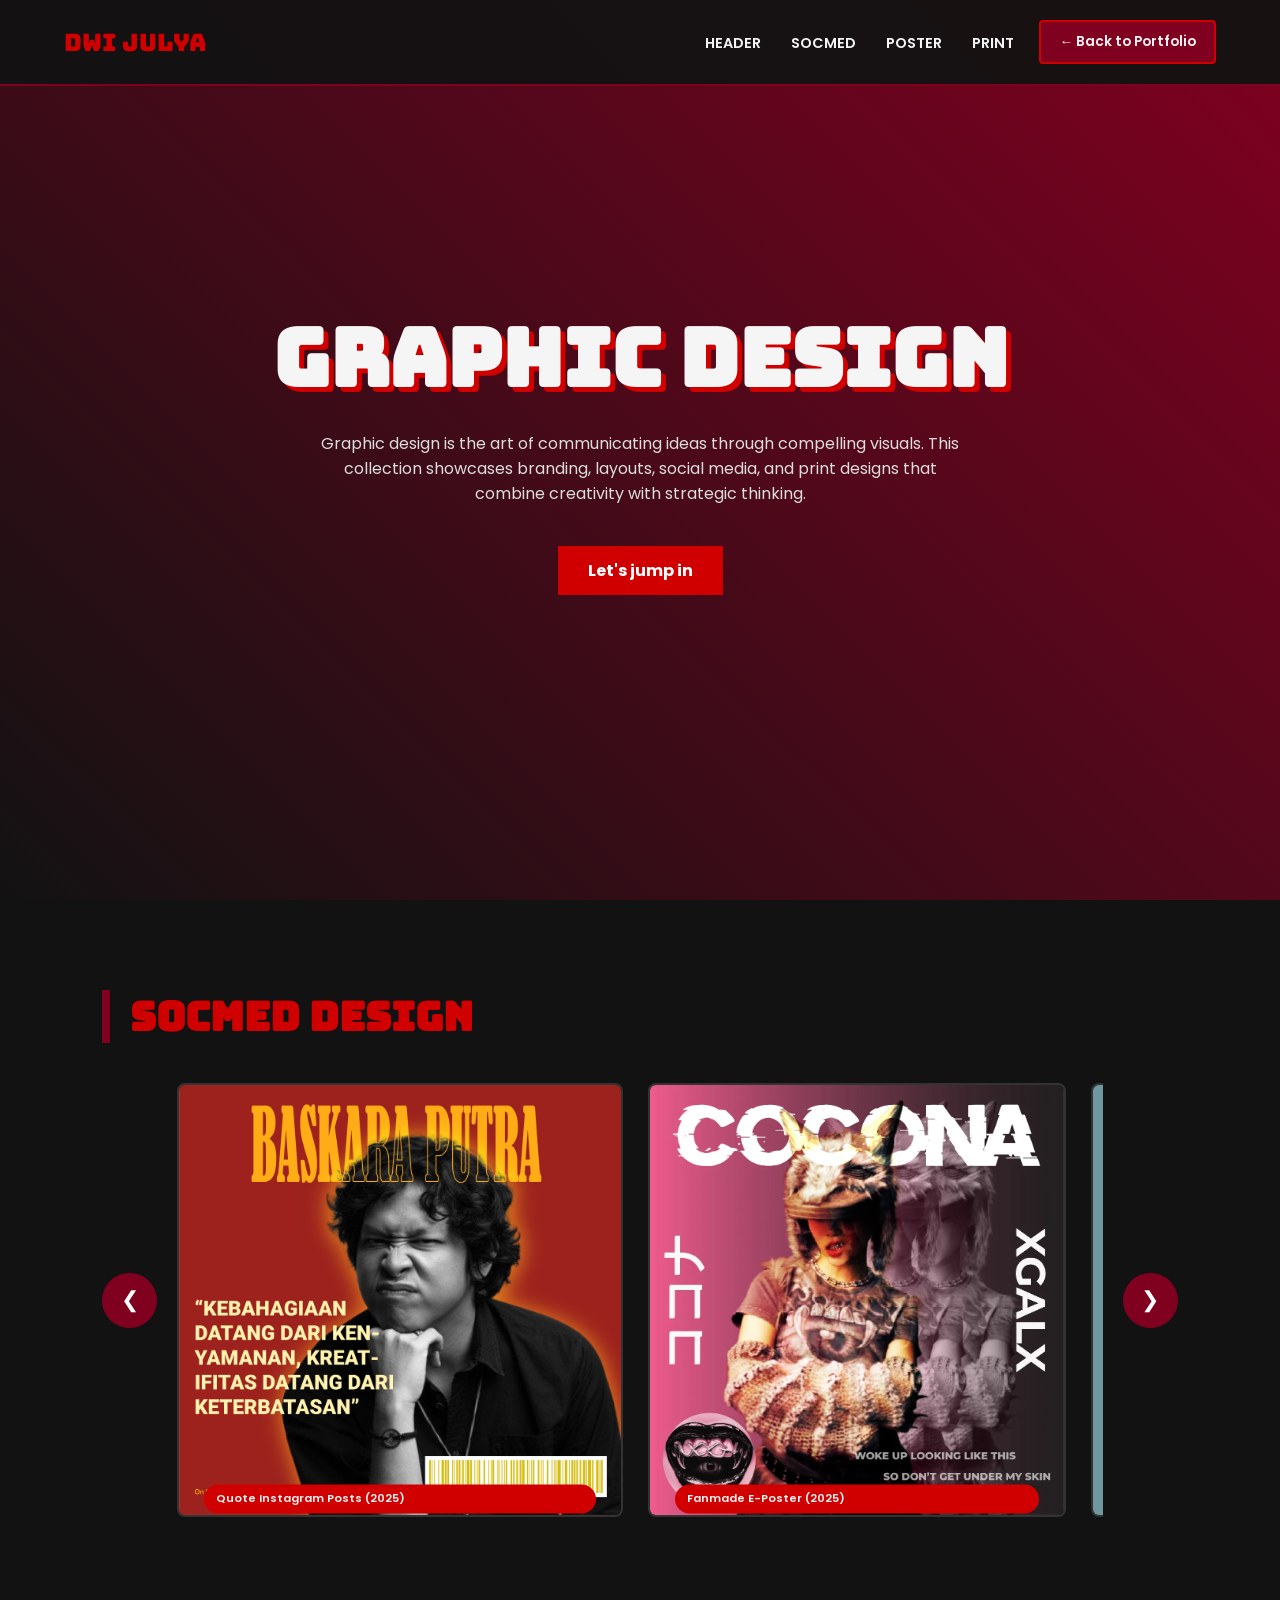
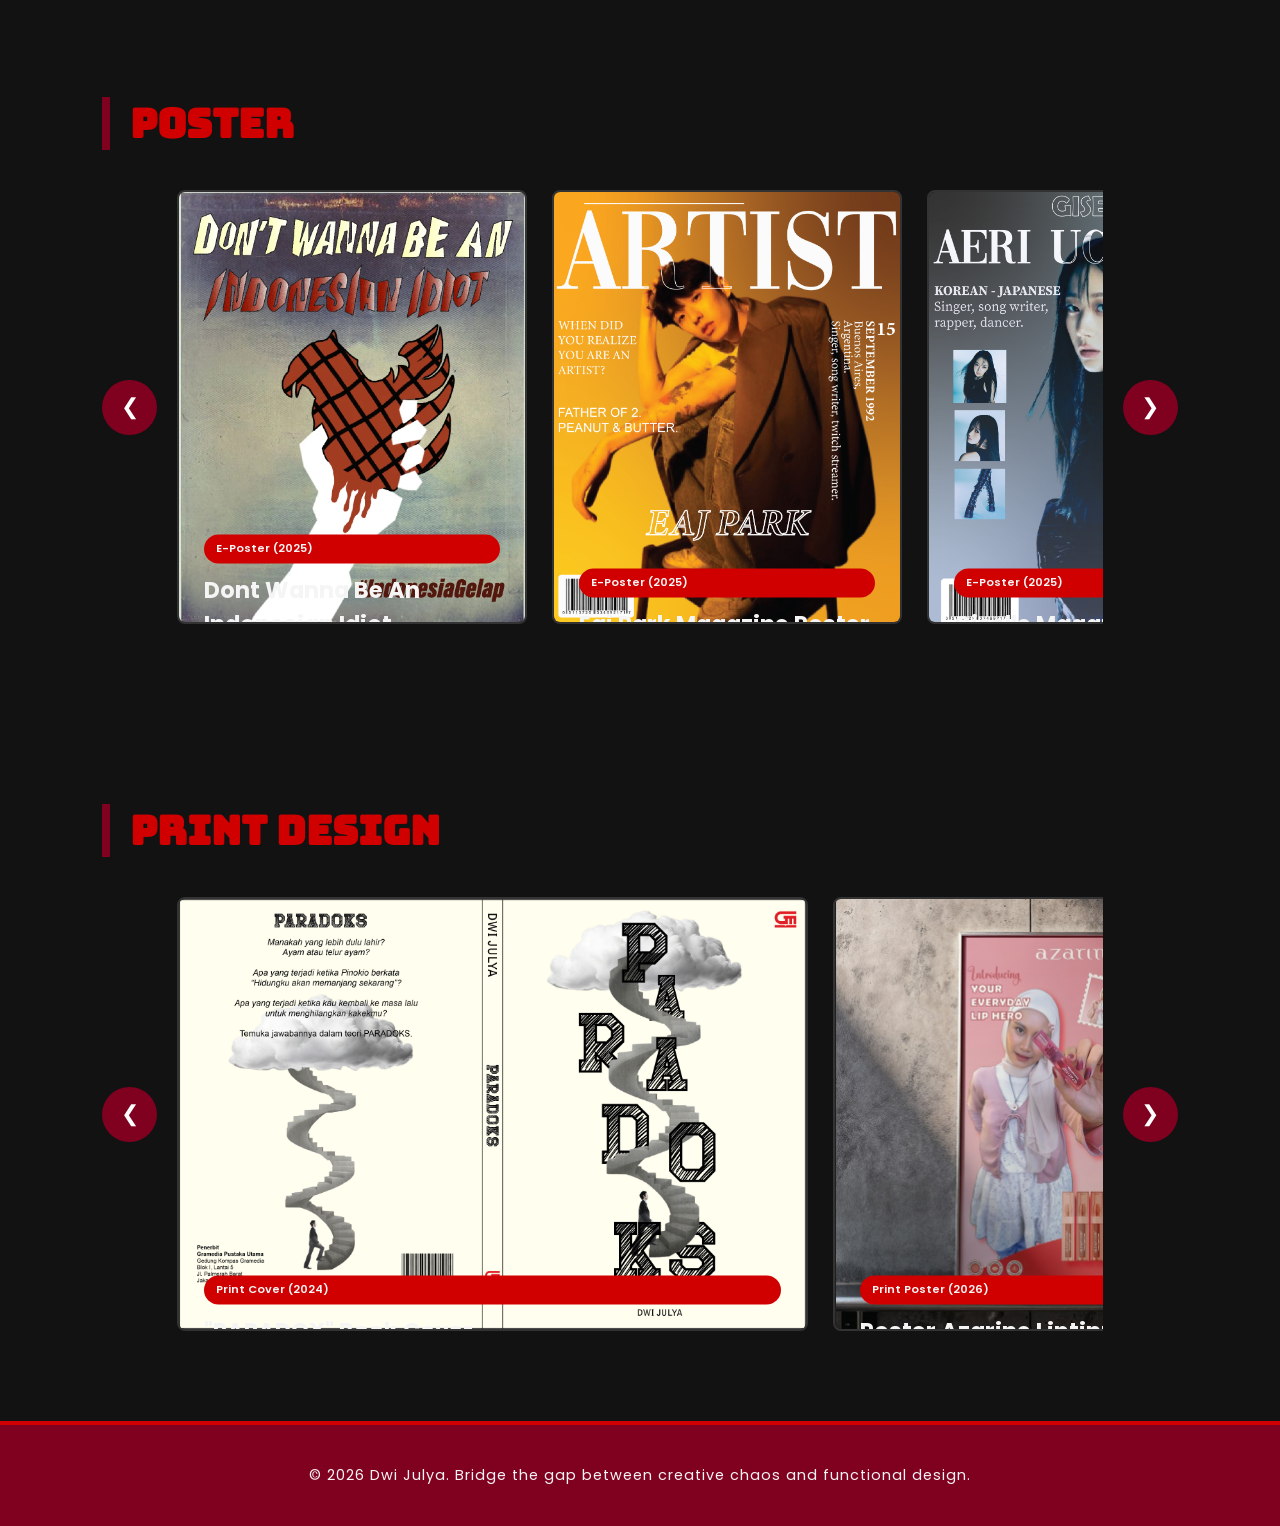
==== graphic design.html @ fa573969 "Update graphic design.html" ====
<!DOCTYPE html>
<html lang="id">
<head>
<meta charset="UTF-8">
<meta name="viewport" content="width=device-width, initial-scale=1.0">
<title>Graphic Design | Dwi Julya</title>
<link href="https://fonts.googleapis.com/css2?family=Poppins:wght@300;400;600;800&family=Bungee&display=swap" rel="stylesheet">
<style>
:root{--burgundy:#800020;--red:#D00000;--black:#121212;--white:#F5F5F5;--gray:#1E1E1E;}
*{margin:0;padding:0;box-sizing:border-box;scroll-behavior:smooth}
body{background:var(--black);color:var(--white);font-family:Poppins,sans-serif}
section{padding:90px 8%}
.hero{height:100vh;background:linear-gradient(45deg,var(--black),var(--burgundy));display:flex;flex-direction:column;justify-content:center;align-items:center;text-align:center}
.hero h1{font-family:Bungee,cursive;font-size:5rem;text-shadow:5px 5px var(--red);animation:up 1s}
.hero p{max-width:650px;margin-top:20px;color:#ddd;animation:up 1.4s}
@keyframes up{from{opacity:0;transform:translateY(50px)}to{opacity:1;transform:translateY(0)}}
.title{font-family:Bungee;font-size:2.5rem;color:var(--red);border-left:8px solid var(--burgundy);padding-left:20px;margin-bottom:40px}
.grid{display:grid;grid-template-columns:repeat(auto-fit,minmax(280px,1fr));gap:25px}
.card{position:relative;overflow:hidden;border:2px solid #333;background:var(--gray);border-radius:5px}
.card img{width:100%;height:360px;object-fit:cover;transition:.5s;filter:grayscale(100%)}
.card:hover img{transform:scale(1.08);filter:none}
.overlay{position:absolute;left:0;bottom:-100%;width:100%;padding:20px;background:rgba(128,0,32,.95);transition:.4s}
.card:hover .overlay{bottom:0}
.badge{display:inline-block;background:var(--red);padding:5px 12px;font-size:.75rem;font-weight:600;margin-bottom:10px}
.quote{background:linear-gradient(45deg,#1e1e1e,#800020);text-align:center;padding:70px 10%}
.quote h2{font-family:Bungee;font-size:2rem}
.back{display:inline-block;margin-top:40px;padding:12px 30px;background:var(--red);color:#fff;text-decoration:none;font-weight:700}
.reveal{opacity:0;transform:translateY(50px);transition:1s}
.reveal.active{opacity:1;transform:none}
 /* --- Navigation --- */
        nav {
            display: flex;
            justify-content: space-between;
            align-items: center;
            padding: 20px 5%;
            background: rgba(18, 18, 18, 0.95);
            position: fixed;
            width: 100%;
            top: 0;
            z-index: 1000;
            border-bottom: 2px solid var(--burgundy);
        }

        .logo {
            font-family: 'Bungee', cursive;
            font-size: 1.5rem;
            color: var(--red);
        }

        .nav-links {
            list-style: none;
            display: flex;
        }

        .nav-links li {
            margin-left: 30px;
        }

        .nav-links a {
            text-decoration: none;
            color: var(--white);
            font-weight: 600;
            text-transform: uppercase;
            font-size: 0.9rem;
            transition: 0.3s;
        }

        .nav-links a:hover {
            color: var(--red);
        }

.view-project-btn{
    display:inline-block;
    margin-top:15px;
    padding:10px 22px;
    background:var(--white);
    color:var(--black);
    text-decoration:none;
    font-weight:700;
    font-size:.8rem;
    text-transform:uppercase;
    border-radius:3px;
    transition:.3s;
}

.view-project-btn:hover{
    background:var(--red);
    color:var(--white);
    transform:translateY(-3px);
}

/* --- Footer dengan Background & Sticky --- */
        footer {
            background-color: var(--burgundy); /* Memberikan background warna Burgundy */
            color: var(--white);
            text-align: center;
            padding: 40px 20px;
            border-top: 4px solid var(--red); /* Aksen garis merah tegas */
            width: 100%;
        }

        footer p {
            font-size: 0.9rem;
            letter-spacing: 1px;
        }

        @media (max-width: 992px) {
            .about-container {
                grid-template-columns: 1fr;
                text-align: center;
            }
            .about-photo-wrapper {
                margin-bottom: 40px;
            }
        }

        @media (max-width: 768px) {
            .nav-links { display: none; }
            .hero-title { font-size: 3rem; }
        }

        /* --- Penyesuaian Responsivitas Global --- */
@media (max-width: 1024px) {
    section { padding: 80px 5%; } /* Padding lebih kecil untuk tablet */
    .hero-title { font-size: 4rem; }
}

@media (max-width: 768px) {
    /* Navigasi HP */
    nav { padding: 15px 5%; }
    .nav-links {
        display: none; /* Sembunyikan menu teks di HP untuk kesederhanaan, atau bisa buat hamburger menu */
    }
    
    /* Hero Section HP */
    .hero-title { font-size: 3rem; text-shadow: 3px 3px 0px var(--red); }
    .hero-subtitle { font-size: 1rem; }

    /* About Section HP */
    .about-container {
        grid-template-columns: 1fr; /* Foto dan teks menumpuk vertikal */
        text-align: center;
        gap: 30px;
    }
    .about-photo-wrapper { max-width: 200px; } /* Foto lebih kecil di HP */
    .social-links { justify-content: center; flex-wrap: wrap; }
    
    /* Skill Section HP */
    .skill-row {
        flex-direction: column;
        align-items: center;
        text-align: center;
        gap: 20px;
    }
    .skill-label { min-width: auto; justify-content: center; }
    .expertise-tags { grid-template-columns: 1fr; width: 100%; }
    .software-icons { 
        grid-template-columns: repeat(3, 1fr); /* 3 ikon per baris di HP */
        justify-items: center;
    }

    /* Bento Grid (Vision & Education) HP */
    .bento-grid { grid-template-columns: 1fr; }
    
    /* Portfolio HP */
    .portfolio-grid { grid-template-columns: 1fr; }
    .portfolio-item { height: 350px; }
}

@media (max-width: 480px) {
    .hero-title { font-size: 2.5rem; }
    .section-title { font-size: 2rem; }
    .software-icons { grid-template-columns: repeat(2, 1fr); } /* 2 ikon per baris di HP kecil */
}

.content-wrapper {
    max-width: 1400px;
    margin: 0 auto;
    width: 100%;
}

@media (max-width: 768px) {
    /* Navigasi HP agar tetap muncul */
    nav {
        flex-direction: column; /* Logo di atas, menu di bawah */
        padding: 10px 5%;
        height: auto;
    }

    .logo {
        margin-bottom: 10px;
        font-size: 1.2rem;
    }

    .nav-links {
        display: flex; /* Memastikan menu muncul */
        gap: 15px;
        overflow-x: auto; /* Bisa digeser jika menu terlalu panjang */
        width: 100%;
        justify-content: center;
        padding-bottom: 5px;
        -webkit-overflow-scrolling: touch;
    }

    .nav-links li {
        margin-left: 0; /* Reset margin dari versi PC */
    }

    .nav-links a {
        font-size: 0.75rem; /* Ukuran teks lebih kecil agar muat */
        white-space: nowrap; /* Teks tidak turun ke bawah */
    }
    
    /* Penyesuaian Hero Section agar tidak tertutup nav yang membesar */
    #home {
        padding-top: 120px;
    }

    /* Penyesuaian About & Skill untuk HP */
    .about-container {
        grid-template-columns: 1fr;
        text-align: center;
    }
    .about-photo-wrapper { max-width: 200px; margin: 0 auto 20px; }
    .social-links { justify-content: center; }
    
    .skill-row { flex-direction: column; text-align: center; }
    .software-icons { grid-template-columns: repeat(3, 1fr); }
}

.slider{
    position:relative;
    display:flex;
    align-items:center;
    gap:20px;
    margin-top:30px;
}

.slides{
    display:flex;
    overflow-x:auto;
    gap:25px;
    scroll-behavior:smooth;
    scrollbar-width:none;
    flex:1;
}

.slides::-webkit-scrollbar{
    display:none;
}

.item{
    min-width:350px;
    flex-shrink:0;
    border-radius:8px;
    overflow:hidden;
    border:2px solid #333;
    transition:.35s;
    background:#1e1e1e;
}

.item:hover{
    transform:translateY(-8px);
    border-color:#D00000;
}

.item img{
    width:100%;
    height:430px;
    object-fit:cover;
    display:block;
    transition:.4s;
}

.item:hover img{
    transform:scale(1.05);
}

.prev,
.next{
    width:55px;
    height:55px;
    border:none;
    border-radius:50%;
    background:#800020;
    color:white;
    cursor:pointer;
    font-size:22px;
    transition:.3s;
}

.prev:hover,
.next:hover{
    background:#D00000;
}

.overlay{
    position:absolute;
    left:0;
    right:0;
    bottom:0;
    padding:25px;
    height:38%;
    display:flex;
    flex-direction:column;
    justify-content:flex-end;
    background:linear-gradient(
        to top,
        rgba(0,0,0,.97),
        rgba(0,0,0,.65),
        transparent
    );
    transform:translateY(100%);
    transition:.4s ease;
}

.item{
    position:relative;
    min-width:350px;
    flex-shrink:0;
    overflow:hidden;
    border-radius:8px;
    border:2px solid #333;
    transition:.35s;
    background:#1e1e1e;
}

.item img{
    width:100%;
    height:430px;
    object-fit:cover;
    display:block;
    transition:.5s;
}

.item:hover img{
    transform:scale(1.08);
}

/* Overlay */

.overlay{
    position:absolute;
    left:0;
    bottom:0;
    width:100%;
    padding:25px;
    background:linear-gradient(
        to top,
        rgba(18,18,18,.96),
        rgba(18,18,18,.6),
        transparent
    );
    transform:translateY(100%);
    transition:.45s;
}

.item:hover .overlay{
    transform:translateY(0);
}

.overlay span{
    display:inline-block;
    background:#D00000;
    padding:6px 12px;
    font-size:.7rem;
    font-weight:600;
    border-radius:20px;
    margin-bottom:10px;
}

.overlay h3{
    font-size:1.4rem;
    margin-bottom:10px;
}

.overlay p{
    color:#ddd;
    font-size:.9rem;
    line-height:1.6;
    margin-bottom:18px;
}

.overlay a{
    display:inline-block;
    padding:10px 22px;
    background:white;
    color:black;
    text-decoration:none;
    font-weight:700;
    transition:.3s;
}

.overlay a:hover{
    background:#D00000;
    color:white;
}

   .portfolio-overlay {
            position: absolute;
            bottom: 0;
            left: 0;
            right: 0;
            background: rgba(128, 0, 32, 0.9);
            padding: 20px;
            transform: translateY(100%);
            transition: 0.4s ease;
        }

        .portfolio-card:hover .portfolio-overlay {
            transform: translateY(0);
        }

        nav{
    display:flex;
    justify-content:space-between;
    align-items:center;
    padding:20px 5%;
    background:rgba(18,18,18,.95);
    position:fixed;
    width:100%;
    top:0;
    z-index:1000;
    border-bottom:2px solid var(--burgundy);
}

.nav-menu{
    display:flex;
    align-items:center;
    gap:25px;
}

.nav-links{
    display:flex;
    align-items:center;
    list-style:none;
    margin:0;
    padding:0;
}

.nav-links li{
    margin-left:30px;
}

.nav-links a{
    text-decoration:none;
    color:var(--white);
    font-weight:600;
    text-transform:uppercase;
    font-size:.9rem;
    transition:.3s;
}

.nav-links a:hover{
    color:var(--red);
}

.back-btn{
    display:inline-flex;
    align-items:center;
    justify-content:center;
    padding:10px 18px;
    background:var(--burgundy);
    border:2px solid var(--red);
    color:var(--white);
    text-decoration:none;
    font-size:.85rem;
    font-weight:600;
    border-radius:4px;
    transition:.3s;
}

.back-btn:hover{
    background:var(--red);
    transform:translateY(-2px);
}

@media (max-width:768px){

nav{
    flex-direction:column;
    gap:15px;
}

.nav-menu{
    width:100%;
    display:flex;
    justify-content:center;
    align-items:center;
    gap:20px;
    flex-wrap:wrap;
}

.nav-links{
    gap:15px;
}

.nav-links li{
    margin:0;
}

.nav-links a{
    font-size:.75rem;
}

.back-btn{
    font-size:.75rem;
    padding:8px 14px;
}
} 


/* =========================
   IMAGE VIEWER / LIGHTBOX
========================= */

.image-viewer{
    position:fixed;
    inset:0;
    width:100%;
    height:100%;
    background:rgba(0,0,0,.95);

    display:none;
    justify-content:center;
    align-items:center;

    z-index:9999;
    padding:30px;
}

.image-viewer.active{
    display:flex;
}

.image-viewer img{
    max-width:100%;
    max-height:100%;
    object-fit:contain;
    display:block;

    animation:zoomIn .3s ease;
}

@keyframes zoomIn{
    from{
        opacity:0;
        transform:scale(.9);
    }

    to{
        opacity:1;
        transform:scale(1);
    }
}
</style>
</head>
<body>
<nav>
    <div class="logo">Dwi Julya</div>
    <div class="nav-menu">
        <ul class="nav-links">
            <li><a href="graphic design.html#header">Header</a></li>
            <li><a href="graphic design.html#socmed">SocMed</a></li>
            <li><a href="graphic design.html#poster">Poster</a></li>
            <li><a href="graphic design.html#print">Print</a></li>
        </ul>
        <a href="index.html#portofolio" class="back-btn">
            ← Back to Portfolio
        </a>
    </div>
</nav>

<section id="header" class="hero">
    <h1>GRAPHIC DESIGN</h1>
    <p>Graphic design is the art of communicating ideas through compelling visuals. This collection showcases branding, layouts, social media, and print designs that combine creativity with strategic thinking.</p>
    <a class="back" href="graphic design.html#socmed">Let's jump in</a>
</section>

<section id="socmed">
    <h2 class="title">SocMed Design</h2>
    <div class="slider">
        <button class="prev">&#10094;</button>
        <div class="slides">

         <div class="item">
            <img src="baskara makna talks.jpg">
                <div class="overlay">
                <span>Quote Instagram Posts (2025)</span>
                <h3>Baskara On Makna Talks</h3>
                <p>Quote from Baskara on Makna Talks Poscast.</p>
                <a href="#" class="view-image">
                View Project
                </a>
                </div>
            </div>

            <div class="item">
            <img src="Cocona Poster.jpg">
                <div class="overlay">
                <span>Fanmade E-Poster (2025)</span>
                <h3>Cocona XG</h3>
                <p>This e-poster was made as fanmade design.</p>
                <a href="#" class="view-image">
                View Project
                </a>
                </div>
            </div>

        <div class="item">
        <img src="Layout Feed IG Blue-Yellow.jpg" alt="Logo Project">
            <div class="overlay">
            <span>Layout Instagram Posts (2026)</span>
            <h3>Layout Instagram Posts</h3>
            <p>Layout design for instagram posts.</p>
            <a href="#" class="view-image">
            View Project
            </a>
            </div>
        </div>

            <div class="item">
            <img src="Layout Feed IG Green.jpg">
                <div class="overlay">
                <span>Layout Instagram Posts (2026)</span>
                <h3>Layout Instagram Posts</h3>
                <p>Layout design for instagram posts.</p>
                <a href="#" class="view-image">
                View Project
                </a>
                </div>
            </div>

        </div>
        <button class="next">&#10095;</button>
    </div>
</section>

<section id="poster">
<h2 class="title">Poster</h2>
    <div class="slider">
        <button class="prev">&#10094;</button>
            <div class="slides">
            <div class="item">
            <img src="Dont wanna be an Indonesian idiot.jpg">
                <div class="overlay">
                <span>E-Poster (2025)</span>
                <h3>Dont Wanna Be An Indonesian Idiot</h3>
                <p>This e-poster was made as a way to voice the people's aspirations.</p>
                <a href="#" class="view-image">
                View Project
                </a>
                </div>
            </div>

            <div class="item">
            <img src="eaJ Park magazine cover.jpg">
                <div class="overlay">
                <span>E-Poster (2025)</span>
                <h3>Eaj Park Magazine Poster</h3>
                <p>This poster was made as fanmade design.</p>
                <a href="#" class="view-image">
                View Project
                </a>
                </div>
            </div>

            <div class="item">
            <img src="AERI UCHINAGA POSTER.jpg">
                <div class="overlay">
                <span>E-Poster (2025)</span>
                <h3>Giselle Magazine Poster</h3>
                <p>This poster was made as fanmade design.</p>
                <a href="#" class="view-image">
                View Project
                </a>
                </div>
            </div>

            <div class="item">
            <img src="HOT MESS AESPA POSTER.jpg">
                <div class="overlay">
                <span>E-Poster (2025)</span>
                <h3>Hot Mess Poster</h3>
                <p>This poster was made as fanmade design.</p>
                <a href="#" class="view-image">
                View Project
                </a>
                </div>
            </div>

            <div class="item">
            <img src="THE SYNTHESIZER - 오승민.jpg">
                <div class="overlay">
                <span>E-Poster (2025)</span>
                <h3>THE SYNTHESIZER - 오승민</h3>
                <p>There is a Metal Band called Xdinary Heroes, and this is the fanmade e-poster from the shynth player, O.de.</p>
                <a href="#" class="view-image" >
                View Project
                </a>
                </div>
            </div>

            <div class="item">
            <img src="A LITTLE OBNOXIOUS - 오승민.jpg">
                <div class="overlay">
                <span>E-Poster (2025)</span>
                <h3>A LITTLE OBNOXIOUS - 오승민</h3>
                <p>There is a Metal Band called Xdinary Heroes, and this is the fanmade e-poster from the shynth player, O.de.</p>
                <a href="#" class="view-image">
                View Project
                </a>
                </div>
            </div>

        </div>
        <button class="next">&#10095;</button>
    </div>
</section>

<section id="print">
<h2 class="title">Print Design</h2>
    <div class="slider">
        <button class="prev">&#10094;</button>
        <div class="slides">

            <div class="item">
            <img src="PARADOKS - Final Cover Grid.jpg">
                <div class="overlay">
                <span>Print Cover (2024)</span>
                <h3>"PARADOX" Book Cover</h3>
                <p>This book cover was made for the purpose of completing Layout design course.</p>
                <a href="#" class="view-image">
                View Project
                </a>
                </div>
            </div>

            <div class="item">
            <img src="mokap azarine ss.jpeg">
                <div class="overlay">
                <span>Print Poster (2026)</span>
                <h3>Poster Azarine Liptint</h3>
                <p>This poster was made for the purpose of completing the Entrepreneurship course.</p>
                <a href="#" class="view-image">
                View Project
                </a>
                </div>
            </div>

            <div class="item">
            <img src="mockup ejebut momen.png">
                <div class="overlay">
                <span>Layout PhotoBooth (2026)</span>
                <h3>EZBooth News Paper Photo</h3>
                <p>This poster was made as fanmade design.</p>
                <a href="#" class="view-image">
                View Project
                </a>
                </div>
            </div>

            <div class="item">
            <img src="mockup ejebut news.png">
                <div class="overlay">
                <span>Layout PhotoBooth (2026)</span>
                <h3>EZBooth News Paper Photo</h3>
                <p>This poster was made as fanmade design.</p>
                <a href="#" class="view-image">
                View Project
                </a>
                </div>
            </div>

            <div class="item">
            <img src="mokap labuan bajo ss.jpeg">
                <div class="overlay">
                <span>Print Poster (2026)</span>
                <h3>Destination Of Labuan Bajo</h3>
                <p>This poster was made for the purpose of completing the Entrepreneurship course.</p>
                <a href="#" class="view-image">
                View Project
                </a>
                </div>
            </div>

        </div>
        <button class="next">&#10095;</button>
    </div>
</section>

                        <div class="image-viewer" id="imageViewer">
                        <img src="images/Layout Feed IG Blue-Yellow.jpg">
                        </div>

<footer>
        <p>&copy; 2026 Dwi Julya. Bridge the gap between creative chaos and functional design.</p>
</footer>

<script>

const viewButtons = document.querySelectorAll(".view-image");
const imageViewer = document.getElementById("imageViewer");
const viewerImage = imageViewer.querySelector("img");

viewButtons.forEach(button => {

    button.addEventListener("click", function(e){

        e.preventDefault();

        const projectItem = this.closest(".item");
        const image = projectItem.querySelector("img");

        viewerImage.src = image.src;

        imageViewer.classList.add("active");

    });

});


/* Klik di mana aja untuk menutup gambar */

imageViewer.addEventListener("click", function(){

    imageViewer.classList.remove("active");

    viewerImage.src = "";

});

</script>

<script>
const r=document.querySelectorAll('.reveal');
window.addEventListener('scroll',()=>{r.forEach(e=>{if(e.getBoundingClientRect().top<window.innerHeight-100)e.classList.add('active');});});
</script>
</body>
</html>

<script>

const sliders=document.querySelectorAll(".slider");

sliders.forEach(slider=>{

const slides=slider.querySelector(".slides");

slider.querySelector(".next").onclick=()=>{

slides.scrollBy({

left:380,

behavior:"smooth"

});

}

slider.querySelector(".prev").onclick=()=>{

slides.scrollBy({

left:-380,

behavior:"smooth"

});

}

});

</script>
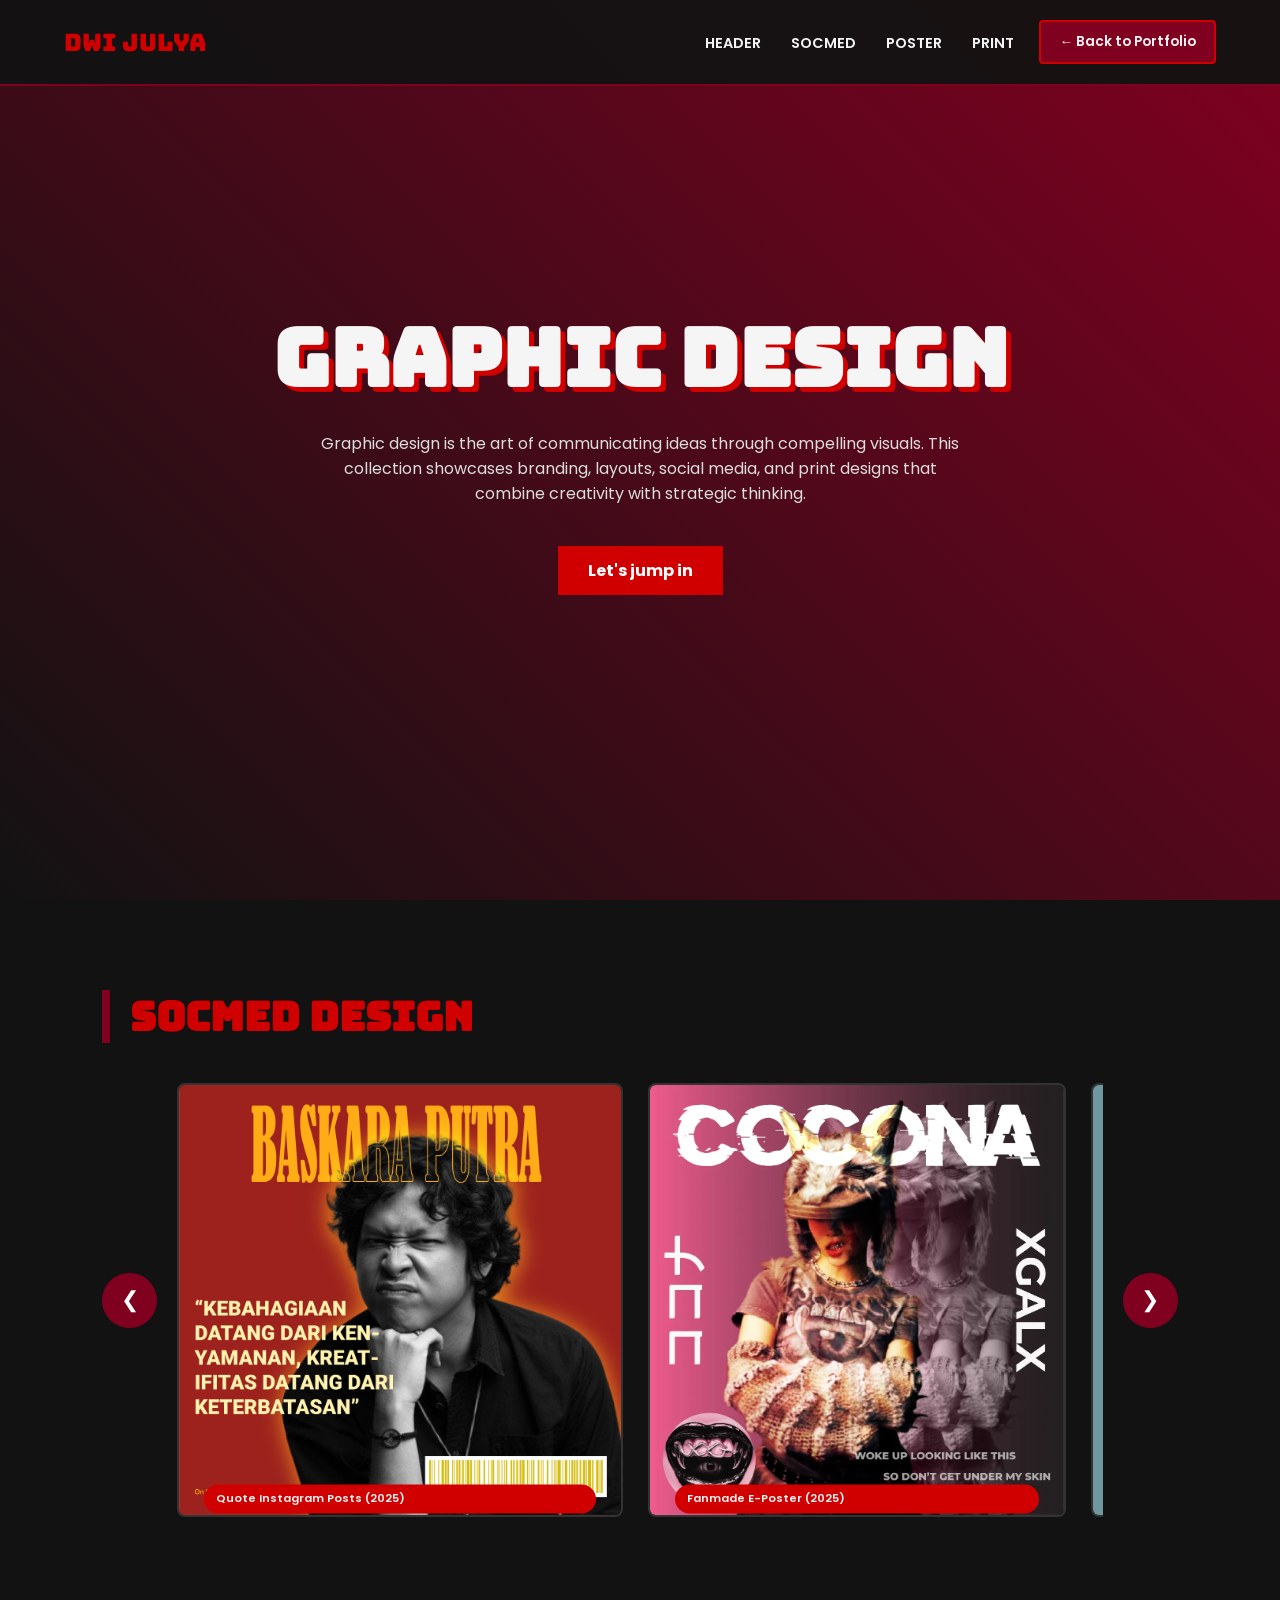
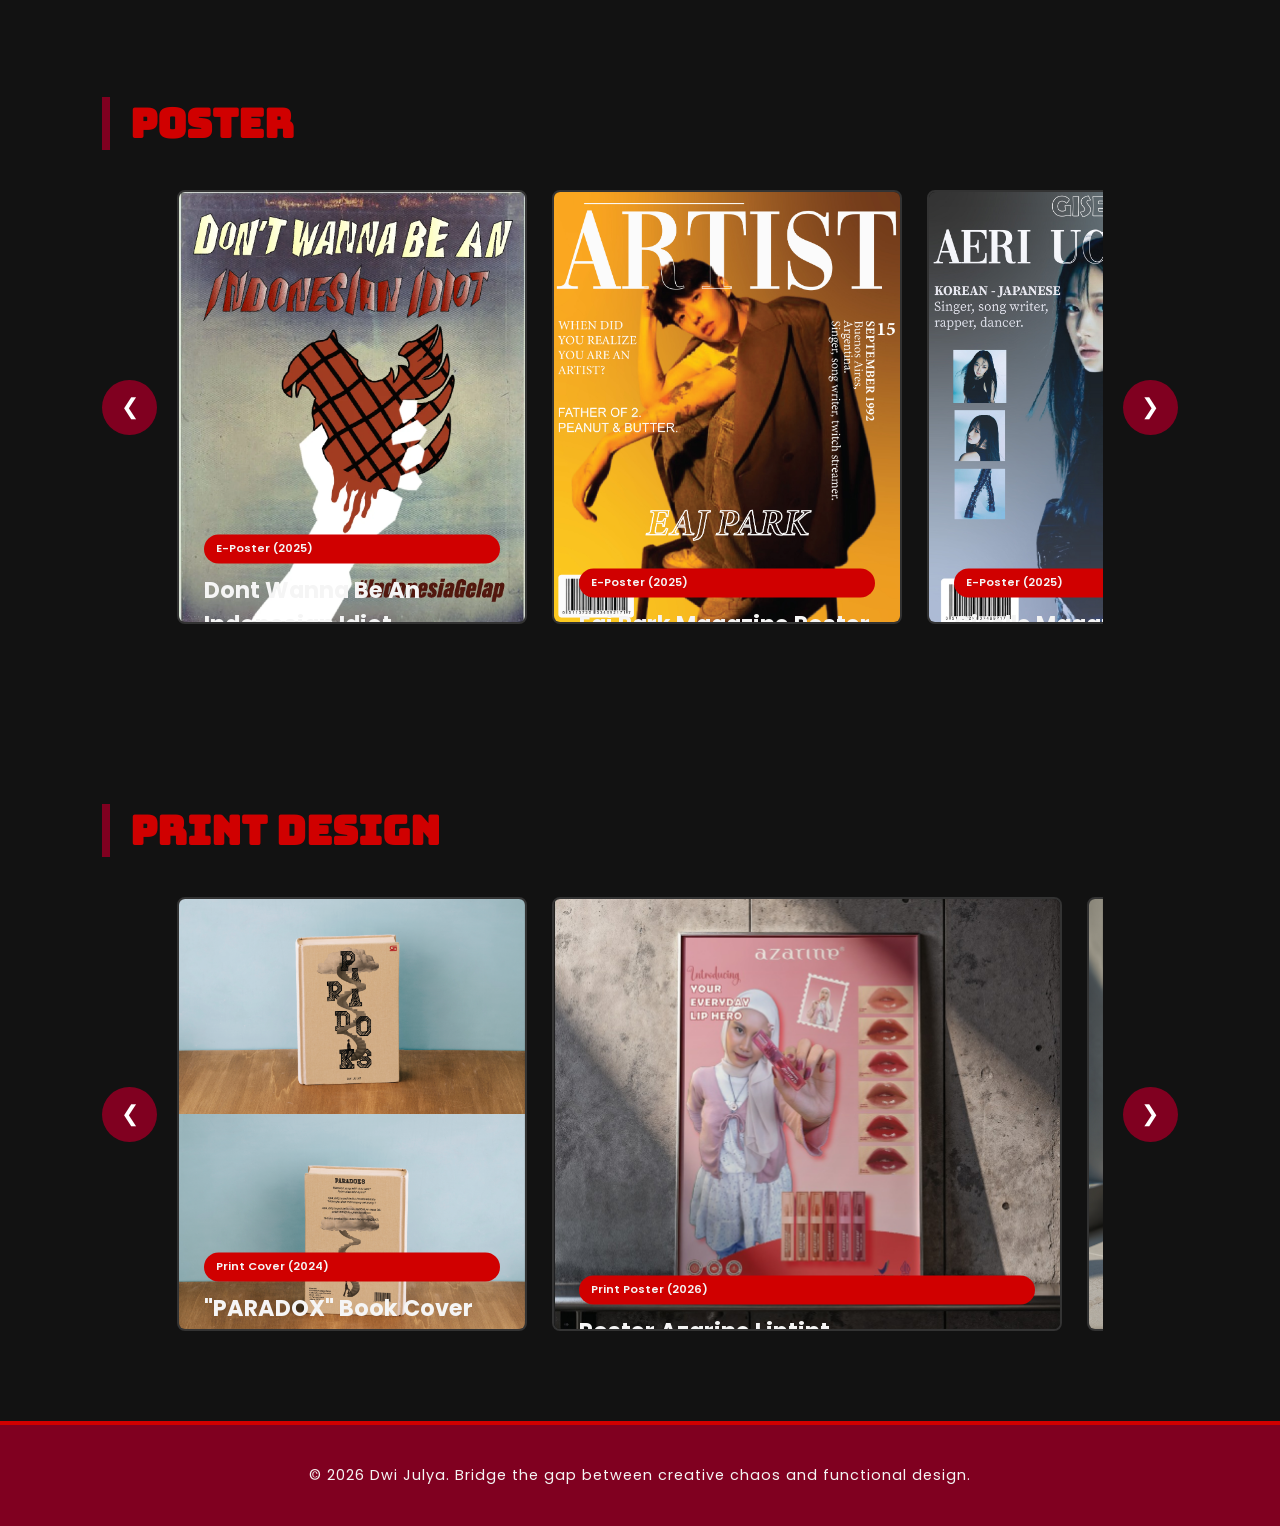
==== commit b53ed357: "Update graphic design.html" ====
--- a/graphic design.html
+++ b/graphic design.html
@@ -553,6 +553,269 @@
         transform:scale(1);
     }
 }
+
+/* =====================================
+   RESPONSIVE FIX - GRAPHIC DESIGN
+===================================== */
+
+/* LAPTOP / TABLET BESAR */
+@media (max-width: 1200px) {
+
+    section {
+        padding: 80px 6%;
+    }
+
+    .hero h1 {
+        font-size: 4rem;
+    }
+
+    .item {
+        min-width: 320px;
+    }
+
+    .item img {
+        height: 400px;
+    }
+}
+
+
+/* TABLET */
+@media (max-width: 900px) {
+
+    section {
+        padding: 70px 5%;
+    }
+
+    .hero h1 {
+        font-size: 3.5rem;
+        text-shadow: 4px 4px var(--red);
+    }
+
+    .title {
+        font-size: 2.2rem;
+    }
+
+    .item {
+        min-width: 300px;
+    }
+
+    .item img {
+        height: 380px;
+    }
+
+    .prev,
+    .next {
+        width: 48px;
+        height: 48px;
+        font-size: 18px;
+    }
+}
+
+
+/* HP */
+@media (max-width: 768px) {
+
+    /* NAVBAR */
+    nav {
+        flex-direction: column;
+        align-items: center;
+        padding: 12px 5%;
+        gap: 10px;
+    }
+
+    .logo {
+        font-size: 1.2rem;
+    }
+
+    .nav-menu {
+        width: 100%;
+        flex-direction: column;
+        gap: 10px;
+    }
+
+    .nav-links {
+        display: flex;
+        width: 100%;
+        justify-content: center;
+        gap: 12px;
+        overflow-x: auto;
+    }
+
+    .nav-links li {
+        margin: 0;
+    }
+
+    .nav-links a {
+        font-size: 0.7rem;
+        white-space: nowrap;
+    }
+
+    .back-btn {
+        font-size: 0.7rem;
+        padding: 8px 14px;
+    }
+
+
+    /* HERO */
+    .hero {
+        min-height: 100svh;
+        height: auto;
+        padding: 160px 20px 70px;
+    }
+
+    .hero h1 {
+        font-size: 2.5rem;
+        line-height: 1.1;
+        text-shadow: 3px 3px var(--red);
+        text-align: center;
+    }
+
+    .hero p {
+        font-size: 0.9rem;
+        max-width: 100%;
+        padding: 0 10px;
+    }
+
+
+    /* SECTION */
+    section {
+        padding: 65px 20px;
+    }
+
+    .title {
+        font-size: 1.8rem;
+        padding-left: 12px;
+        border-left-width: 5px;
+        margin-bottom: 30px;
+    }
+
+
+    /* SLIDER */
+    .slider {
+        gap: 8px;
+        margin-top: 20px;
+    }
+
+    .slides {
+        gap: 15px;
+        scroll-snap-type: x mandatory;
+    }
+
+    .item {
+        min-width: 80vw;
+        scroll-snap-align: center;
+    }
+
+    .item img {
+        width: 100%;
+        height: 105vw;
+        max-height: 500px;
+        object-fit: cover;
+    }
+
+
+    /* TOMBOL SLIDER */
+    .prev,
+    .next {
+        width: 38px;
+        height: 38px;
+        min-width: 38px;
+        font-size: 15px;
+    }
+
+
+    /* OVERLAY
+       Dibikin selalu terlihat di HP */
+    .overlay {
+        transform: translateY(0);
+        height: auto;
+        padding: 18px;
+        background: linear-gradient(
+            to top,
+            rgba(0,0,0,.97),
+            rgba(0,0,0,.65),
+            transparent
+        );
+    }
+
+    .overlay span {
+        font-size: 0.65rem;
+        padding: 5px 10px;
+    }
+
+    .overlay h3 {
+        font-size: 1.1rem;
+        margin-bottom: 6px;
+    }
+
+    .overlay p {
+        font-size: 0.8rem;
+        line-height: 1.5;
+        margin-bottom: 12px;
+    }
+
+    .overlay a {
+        padding: 8px 16px;
+        font-size: 0.7rem;
+    }
+
+
+    /* LIGHTBOX */
+    .image-viewer {
+        padding: 15px;
+    }
+
+    .image-viewer img {
+        max-width: 100%;
+        max-height: 90svh;
+    }
+
+
+    /* FOOTER */
+    footer {
+        padding: 30px 20px;
+    }
+
+    footer p {
+        font-size: 0.75rem;
+        line-height: 1.6;
+    }
+}
+
+
+/* HP KECIL */
+@media (max-width: 480px) {
+
+    .hero h1 {
+        font-size: 2.1rem;
+    }
+
+    .hero p {
+        font-size: 0.82rem;
+    }
+
+    .title {
+        font-size: 1.5rem;
+    }
+
+    .item {
+        min-width: 78vw;
+    }
+
+    .item img {
+        height: 100vw;
+    }
+
+    .prev,
+    .next {
+        width: 34px;
+        height: 34px;
+        min-width: 34px;
+        font-size: 13px;
+    }
+
+}
+ 
 </style>
 </head>
 <body>
@@ -725,7 +988,7 @@
         <div class="slides">
 
             <div class="item">
-            <img src="PARADOKS - Final Cover Grid.jpg">
+            <img src="Mockup paradox.png">
                 <div class="overlay">
                 <span>Print Cover (2024)</span>
                 <h3>"PARADOX" Book Cover</h3>
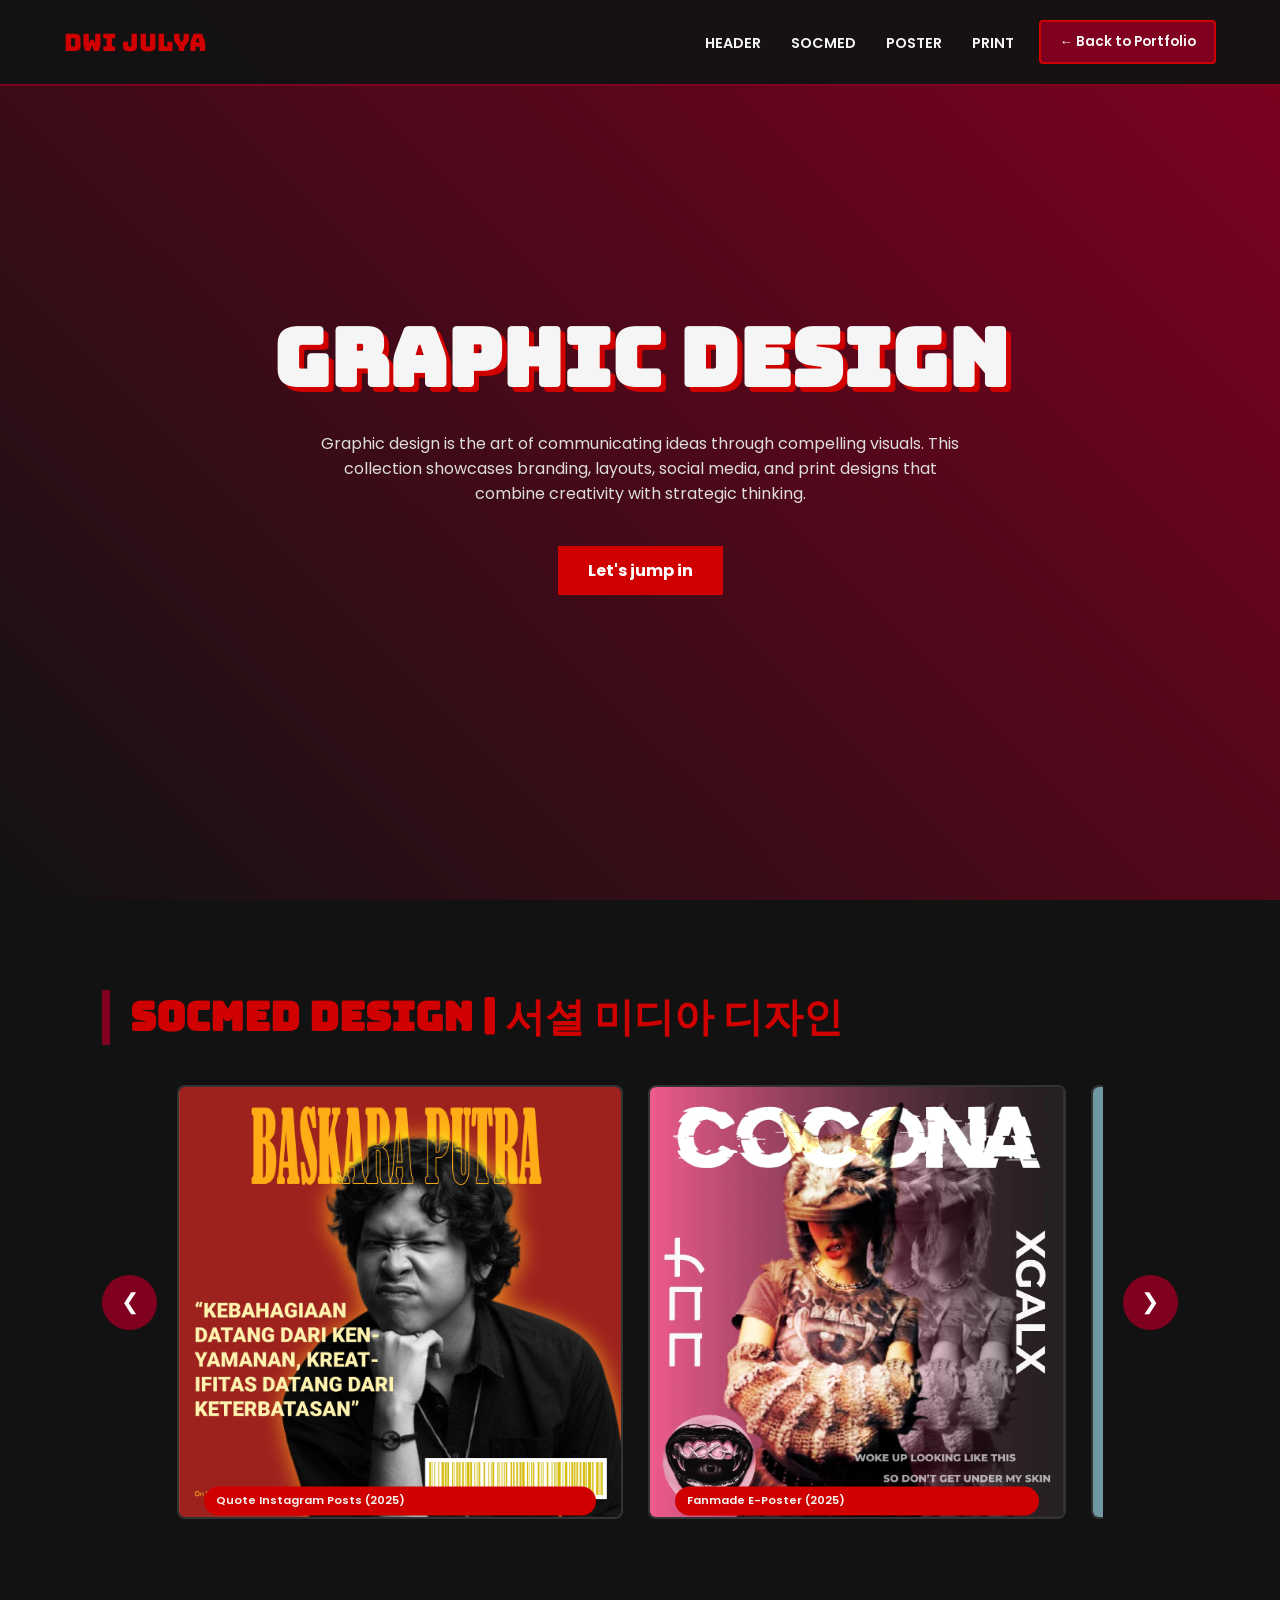
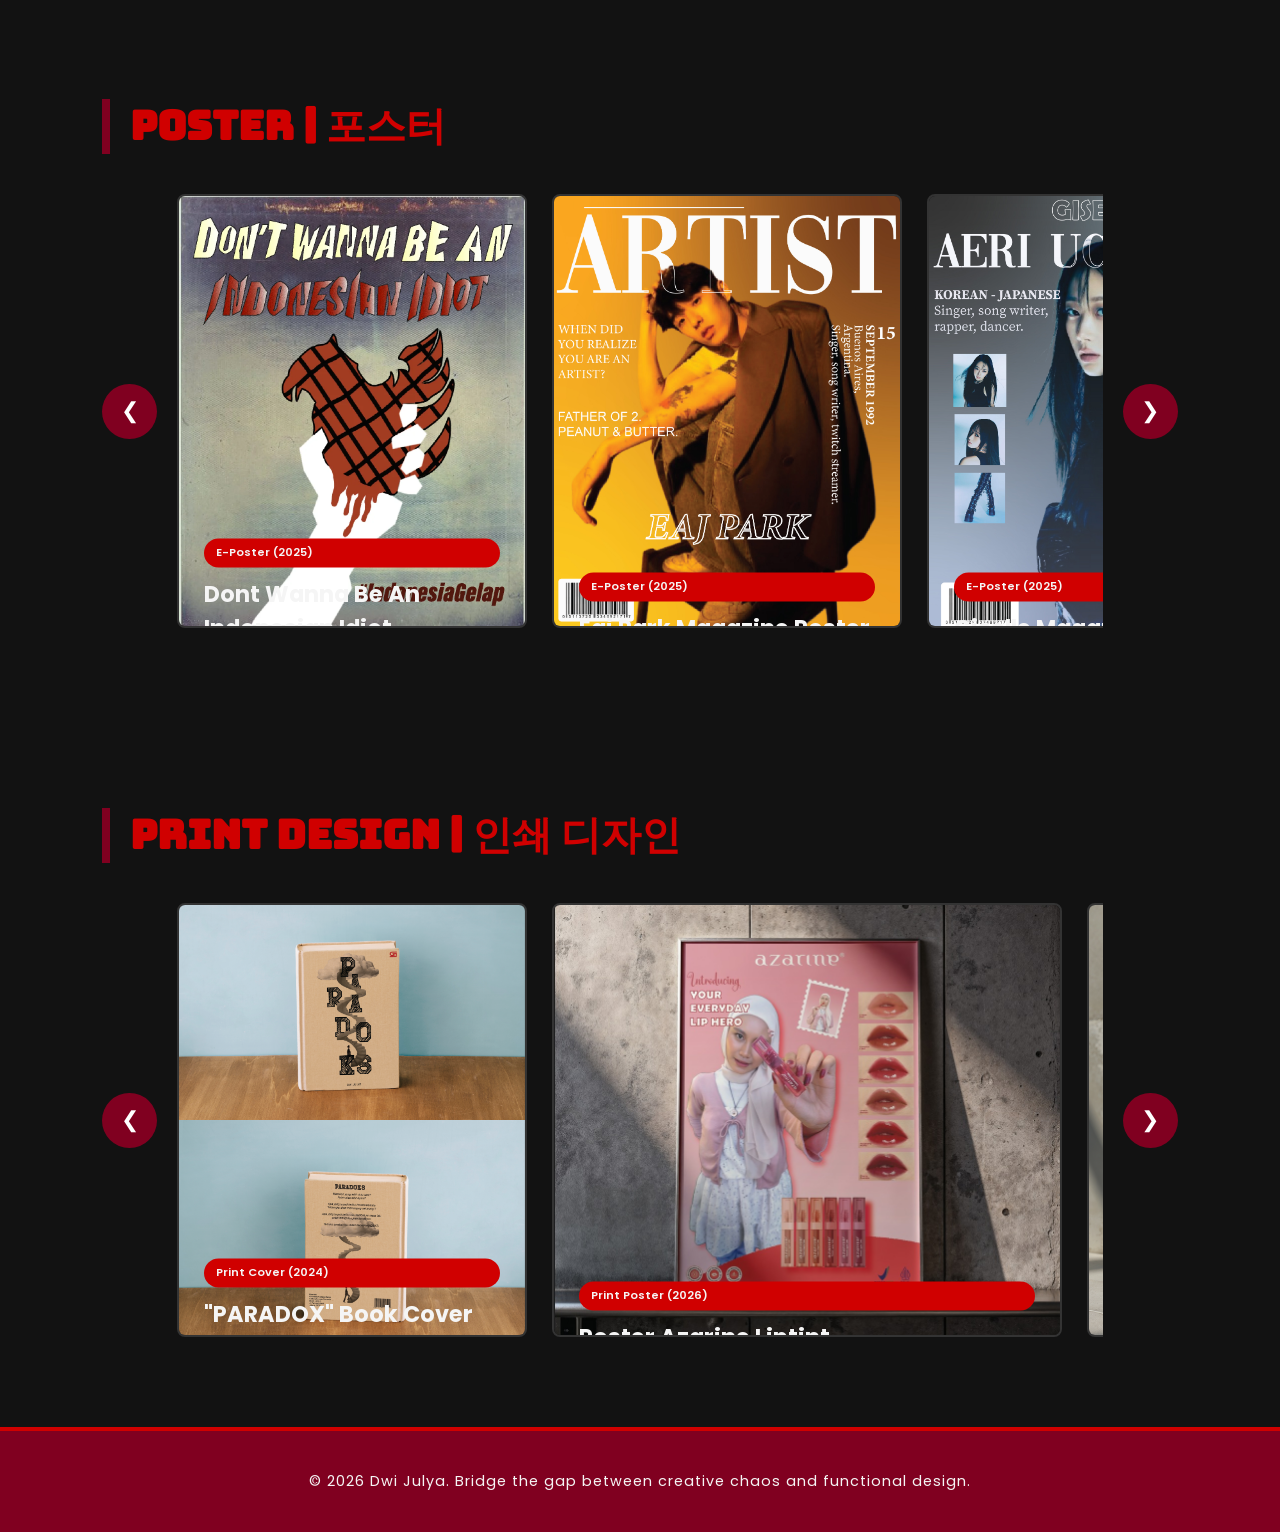
==== commit 5e62c32c: "Update graphic design.html" ====
--- a/graphic design.html
+++ b/graphic design.html
@@ -841,7 +841,7 @@
 </section>
 
 <section id="socmed">
-    <h2 class="title">SocMed Design</h2>
+    <h2 class="title">SocMed Design | 서셜 미디아 디자인</h2>
     <div class="slider">
         <button class="prev">&#10094;</button>
         <div class="slides">
@@ -900,7 +900,7 @@
 </section>
 
 <section id="poster">
-<h2 class="title">Poster</h2>
+<h2 class="title">Poster | 포스터</h2>
     <div class="slider">
         <button class="prev">&#10094;</button>
             <div class="slides">
@@ -982,7 +982,7 @@
 </section>
 
 <section id="print">
-<h2 class="title">Print Design</h2>
+<h2 class="title">Print Design | 인쇄 디자인</h2>
     <div class="slider">
         <button class="prev">&#10094;</button>
         <div class="slides">
